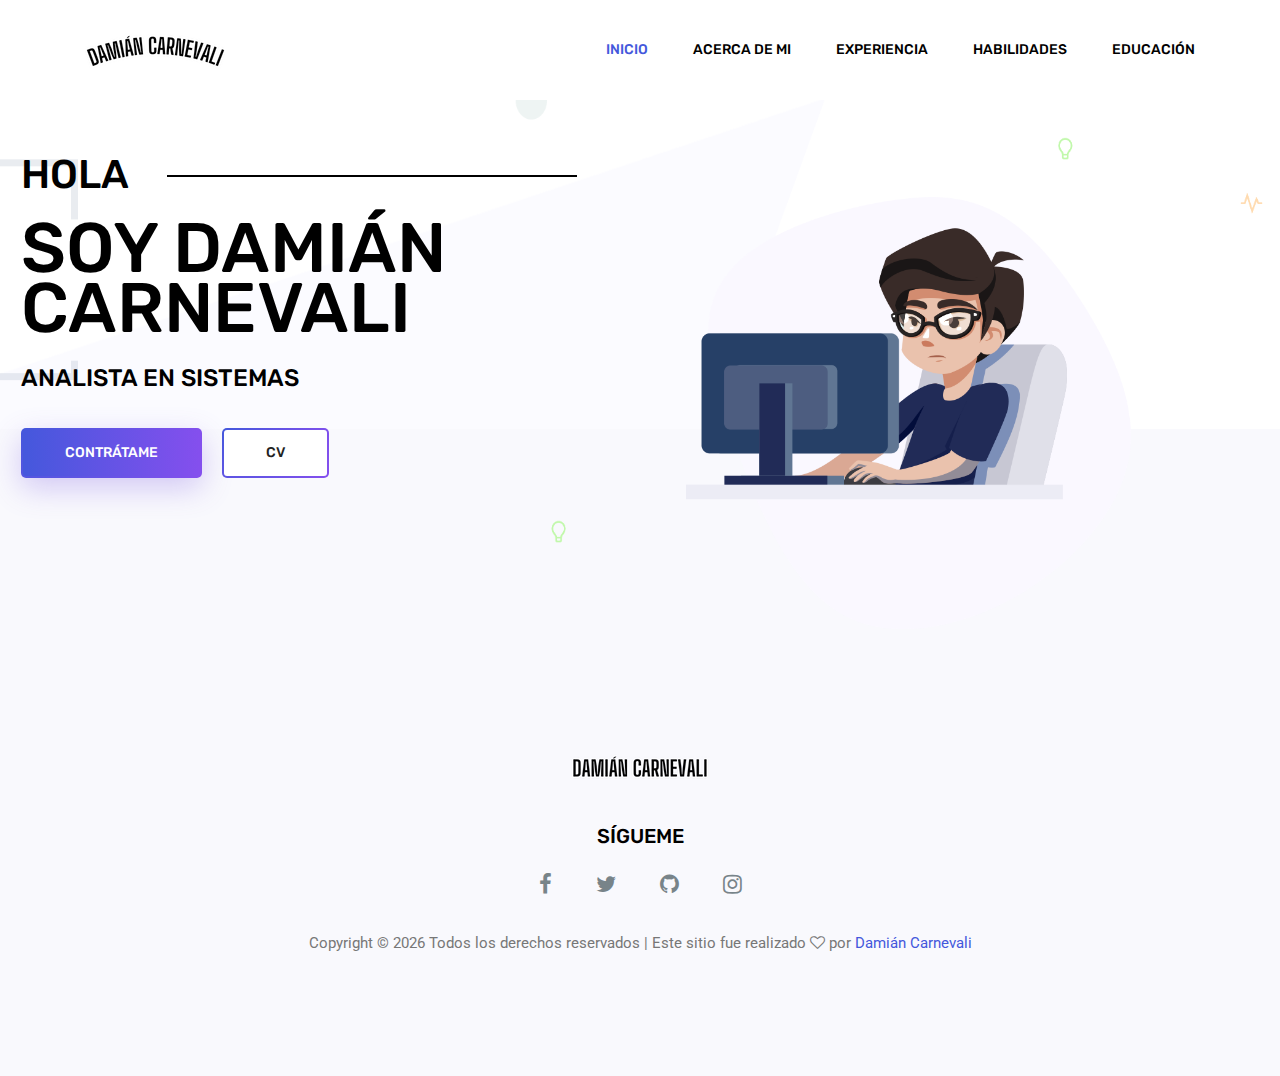
==== index.html @ cc62e392 "cambio cv" ====
<!DOCTYPE html>
<html lang="es-AR">

<head>
    <meta charset="UTF-8">
    <meta http-equiv="X-UA-Compatible" content="IE=edge">
    <meta name="viewport" content="width=device-width, initial-scale=1.0, shrink-to-fit=no">
    <link rel="icon" href="./img/favicon.ico" type="image/ico">
    <title>Portafolio</title>
    <!-- SEO-->
    <meta name="description"
        content="Portafolio - CV creado para la capacitación de Argentina Programa 4.0 en la plataforma de TICMAS bajo el curso 'Primeros pasos del desarrollo frontend'">
    <meta name="robots" content="index, follow">
    <meta name="keywords" content="Portafolio, TICMAS, Argentina Programa 4.0, CV">
    <meta name="copyright" content="Damián Carnevali">
    <meta name="language" content="ES">
    <meta name="author" content="Damián Carnevali, damiancarnevali@hotmail.com">

    <!--Redes Sociales-->
    <meta property="og:type" content="website">
    <meta property="og:title" content="Portafolio">
    <meta property="og:description"
        content="Portafolio - CV creado para la capacitación de Argentina Programa 4.0 en la plataforma de TICMAS bajo el curso 'Primeros pasos del desarrollo frontend'">
    <meta property="og:image" content="./img/favicon.ico">
    <meta property="og:url" content="permalink">

    <!--Reseteo de estilos-->
    <link type="text/css" rel="stylesheet" href="./css/normalize.min.css">
    <!-- Bootstrap CSS-->
    <link type="text/css" rel="stylesheet" href="./css/bootstrap.css">
    <!-- FontAwesome CSS-->
    <link type="text/css" rel="stylesheet" href="./css/font-awesome.min.css">
    <!-- CSS dedicado-->
    <link type="text/css" rel="stylesheet" href="./css/style.css">
</head>

<body>
    <!-- Header-->
    <header class="header">
        <div class="menu_principal">
            <nav class="navbar navbar-expand-lg navbar-light">
                <div class="container">
                    <a class="navbar-brand logo" href="./index.html"><img class="logo-principal" src="./img/logo.png"
                            alt="Logo"></a>
                    <button class="navbar-toggler" type="button" data-toggle="collapse" data-target="#navbarContenido"
                        aria-controls="navbarContenido" aria-expanded="false" aria-label="Menú de navegación">
                        <span class="icon-bar"></span>
                        <span class="icon-bar"></span>
                        <span class="icon-bar"></span>
                    </button>
                    <div class="collapse navbar-collapse offset" id="navbarContenido">
                        <ul class="nav navbar-nav menu_nav justify-content-end">
                            <li class="nav-item active"><a class="nav-link" href="./index.html">Inicio</a></li>
                            <li class="nav-item"><a class="nav-link" href="./presentacion.html">Acerca de mi</a></li>
                            <li class="nav-item"><a class="nav-link" href="./experiencia.html">Experiencia</a></li>
                            <li class="nav-item"><a class="nav-link" href="./habilidades.html">Habilidades</a></li>
                            <li class="nav-item"><a class="nav-link" href="./educacion.html">Educación</a></li>
                        </ul>
                    </div>
                </div>
            </nav>
        </div>
    </header>
    <!-- Fin Header-->

    <!-- Introducción-->
    <section class="introduccion">
        <div class="introduccion-interior">
            <div class="container">
                <div class="row">
                    <div class="col-lg-7">
                        <div class="introduccion-contenido">
                            <h3 class="text-uppercase">Hola</h3>
                            <h1 class="text-uppercase">Soy Damián Carnevali</h1>
                            <h5 class="text-uppercase">Analista en Sistemas</h5>
                            <div class="d-flex align-items-center">
                                <a class="primary_btn" href="./contacto.html"><span>Contrátame</span></a>
                                <a class="primary_btn tr-bg" href="./cv.pdf" download><span>CV</span></a>
                            </div>
                        </div>
                    </div>
                    <div class="col-lg-5">
                        <div class="banner_img">
                            <img src="./img/banner/banner.png" alt="Banner de introduccion">
                        </div>
                    </div>
                </div>
            </div>
        </div>
    </section>
    <!--Fin Introducción-->

    <!--Footer-->
    <footer class="footer">
        <div class="container">
            <div class="row justify-content-center">
                <div class="col-lg-12">
                    <div class="footer_top flex-column">
                        <div class="footer_logo">
                            <a href="./index.html">
                                <img src="./img/logo-footer.png" alt="Logo">
                            </a>
                            <h4>Sígueme</h4>
                        </div>
                        <div class="footer_social">
                            <a href="https://www.facebook.com/nemevaldezz"><i class="fa fa-facebook"></i></a>
                            <a href="https://twitter.com/DamianCarnevali"><i class="fa fa-twitter"></i></a>
                            <a href="https://github.com/DamianCarnevali"><i class="fa fa-github"></i></a>
                            <a href="https://www.instagram.com/nemevaldez/"><i class="fa fa-instagram"></i></a>
                        </div>
                    </div>
                </div>
            </div>
            <div class="row footer_abajo justify-content-center">
                <p class="col-lg-8 col-sm-12 footer-text">
                    Copyright &copy;
                    <script>document.write(new Date().getFullYear());</script> Todos los derechos reservados | Este
                    sitio
                    fue realizado <i class="fa fa-heart-o" aria-hidden="true"></i> por <a
                        href="https://damiancarnevali.github.io/DamianCarnevaliCV_TICMAS/" target="_blank">Damián
                        Carnevali</a>
                </p>
            </div>
        </div>
    </footer>
    <!--Fin Footer-->
    <script src="./js/jquery-3.2.1.min.js"></script>
    <script src="./js/popper.js"></script>
    <script src="./js/bootstrap.min.js"></script>
    <script src="./js/portafolio.js"></script>
</body>

</html>
---- css/style.css ----
@import url("https://fonts.googleapis.com/css?family=Roboto:400,500|Rubik:500,700");
body {
  line-height: 26px;
  font-size: 15px;
  font-family: "Roboto", sans-serif;
  font-weight: 400;
  color: #777777;
  background: url(../img/body-bg.png) no-repeat center;
}

h1,
h2,
h3,
h4,
h5,
h6 {
  font-family: "Rubik", sans-serif;
  font-weight: 500;
  color: #000000;
}

a {
  text-decoration: none;
  transition: all 0.3s ease-in-out;
}

a:hover,
a:focus {
  text-decoration: none;
  outline: none;
}

.primary_btn {
  display: inline-block;
  color: #fff;
  letter-spacing: 0px;
  font-family: "Rubik", sans-serif;
  font-weight: 500;
  font-size: 14px;
  line-height: 46px;
  outline: none !important;
  text-align: center;
  cursor: pointer;
  text-transform: uppercase;
  border-radius: 5px;
  background-origin: border-box;
  background-clip: content-box, border-box;
  background-image: linear-gradient(to right, #4458dc 0%, #854fee 100%), radial-gradient(circle at top left, #4458dc, #854fee);
  border: double 2px transparent;
  box-shadow: 0px 10px 30px rgba(118, 85, 225, 0.3);
}
.primary_btn span {
  padding: 0 42px;
}
.primary_btn.tr-bg {
  background-image: linear-gradient(#ffffff, #ffffff), radial-gradient(circle at top left, #4458dc, #854fee);
  border: 2px solid transparent;
  color: #222222;
  box-shadow: none;
}
.primary_btn.tr-bg:hover {
  background-image: linear-gradient(to right, #4458dc 0%, #854fee 100%), radial-gradient(circle at top left, #4458dc, #854fee);
  border: double 2px transparent;
  color: #ffffff;
  box-shadow: 0px 10px 30px rgba(118, 85, 225, 0.3);
}
.primary_btn:hover {
  background-image: linear-gradient(#ffffff, #ffffff), radial-gradient(circle at top left, #4458dc, #854fee);
  border: 2px solid #854fee;
  color: #222222;
  box-shadow: none;
  background-clip: border-box;
}

.header {
  position: absolute;
  width: 100%;
  z-index: 9999;
  background: #ffffff;
}
.header .menu_nav {
  width: 100%;
}
.header .navbar {
  background: transparent;
  padding: 0px;
  border: 0px;
  border-radius: 0px;
  width: 100%;
}
.header .navbar .nav .nav-item {
  margin-right: 45px;
}
.header .navbar .nav .nav-item .nav-link {
  font: 500 14px/100px "Rubik", sans-serif;
  text-transform: uppercase;
  color: #000000;
  padding: 0px;
  display: inline-block;
}
.header .navbar .nav .nav-item .nav-link:after {
  display: none;
}
.header .navbar .nav .nav-item:hover .nav-link, .header .navbar .nav .nav-item.active .nav-link {
  color: #4458dc;
}
.header .navbar .nav .nav-item:last-child {
  margin-right: 0px;
}
.header.navbar_fixed .menu_principal {
  position: fixed;
  width: 100%;
  top: -70px;
  left: 0;
  right: 0;
  background: #ffffff;
  transform: translateY(70px);
  transition: transform 500ms ease, background 500ms ease;
  -webkit-transition: transform 500ms ease, background 500ms ease;
  box-shadow: 0px 3px 16px 0px rgba(0, 0, 0, 0.1);
}
.header.navbar_fixed .menu_principal .navbar .nav .nav-item .nav-link {
  line-height: 70px;
}
@media (min-width: 992px) {
  .header.white_menu .navbar .navbar-brand img {
    display: none;
  }
  .header.white_menu .navbar .navbar-brand img + img {
    display: inline-block;
  }
}
@media (max-width: 991px) {
  .header.white_menu .navbar .navbar-brand img {
    display: inline-block;
  }
  .header.white_menu .navbar .navbar-brand img + img {
    display: none;
  }
}
.header.white_menu .navbar .nav .nav-item .nav-link {
  color: #fff;
}
.header.white_menu.navbar_fixed .menu_principal .navbar .navbar-brand img {
  display: inline-block;
}
.header.white_menu.navbar_fixed .menu_principal .navbar .navbar-brand img + img {
  display: none;
}
.header.white_menu.navbar_fixed .menu_principal .navbar .nav .nav-item .nav-link {
  line-height: 70px;
  color: #000000;
}

@media (max-width: 1619px) {
  .header .navbar .search {
    margin-left: 40px;
  }
}
@media (max-width: 1199px) {
  .header .navbar .nav .nav-item {
    margin-right: 28px;
  }
  .header .navbar .primary_btn {
    margin-left: 40px;
  }
}
@media (max-width: 991px) {
  .navbar-toggler {
    border: none;
    border-radius: 0px;
    padding: 0px;
    cursor: pointer;
    margin-top: 27px;
    margin-bottom: 23px;
  }
  .header .navbar {
    background: #000;
  }
  .navbar-toggler[aria-expanded=false] span:nth-child(2) {
    opacity: 1;
  }
  .navbar-toggler[aria-expanded=true] span:nth-child(2) {
    opacity: 0;
  }
  .navbar-toggler[aria-expanded=true] span:first-child {
    transform: rotate(-45deg);
    position: relative;
    top: 7.5px;
  }
  .navbar-toggler[aria-expanded=true] span:last-child {
    transform: rotate(45deg);
    bottom: 6px;
    position: relative;
  }
  .navbar-toggler span {
    display: block;
    width: 25px;
    height: 3px;
    background: #fff;
    margin: auto;
    margin-bottom: 4px;
    transition: all 400ms linear;
    cursor: pointer;
  }
  .navbar .container {
    padding-left: 15px;
    padding-right: 15px;
  }
  .nav {
    padding: 0px 0px;
  }
  .header + section,
.header + row,
.header + div {
    margin-top: 117px;
  }
  .header_top .nav {
    padding: 0px;
  }
  .header .navbar .nav .nav-item .nav-link {
    line-height: 40px;
    margin-right: 0px;
    display: block;
    border-bottom: 1px solid rgba(237, 237, 237, 0.2);
    border-radius: 0px;
    color: #fff;
  }
  .header .navbar .search {
    margin-left: 0px;
  }
  .header .navbar-collapse {
    max-height: 340px;
    overflow-y: scroll;
  }
  .header .navbar .nav .nav-item {
    margin-right: 0px;
  }
  .header + section,
.header + row,
.header + div {
    margin-top: 0px;
  }
  .header.navbar_fixed .menu_principal .navbar .nav .nav-item .nav-link {
    line-height: 40px;
    color: #fff;
  }
  .header.white_menu.navbar_fixed .menu_principal .navbar .nav .nav-item .nav-link {
    line-height: 40px;
    color: #fff;
  }
  .header.white_menu .navbar .nav .nav-item .nav-link {
    color: #222;
  }
  .header .navbar .primary_btn {
    display: none;
  }
}
@media (max-width: 575px) {
  .header + section,
.header + row,
.header + div {
    margin-top: 0px;
  }
}
@media (max-width: 480px) {
  .header .navbar-collapse {
    max-height: 250px;
  }
}
.introduccion {
  z-index: 1;
  background: url(../img/banner/fondo-banner.png) no-repeat top center;
  background-position: center;
  background-size: cover;
}
.introduccion .introduccion-interior {
  width: 90%;
}
.introduccion .introduccion-interior .banner_img {
  padding-top: 197px;
}
@media (max-width: 1480px) {
  .introduccion .introduccion-interior .banner_img img {
    max-width: 100%;
    height: auto;
  }
}
@media (max-width: 991px) {
  .introduccion .introduccion-interior .banner_img {
    display: none;
  }
}
.introduccion .introduccion-interior .col-lg-7 {
  vertical-align: middle;
  align-self: center;
}
.introduccion .introduccion-interior .introduccion-contenido {
  text-align: left;
}
@media (max-width: 991px) {
  .introduccion .introduccion-interior .introduccion-contenido {
    margin-top: 150px;
  }
}
.introduccion .introduccion-interior .introduccion-contenido h3 {
  font-size: 40px;
  margin-bottom: 20px;
  position: relative;
}
.introduccion .introduccion-interior .introduccion-contenido h3:after {
  content: "";
  width: 410px;
  height: 2px;
  position: absolute;
  top: 50%;
  left: 23%;
  background: #000000;
}
@media (max-width: 575px) {
  .introduccion .introduccion-interior .introduccion-contenido h3:after {
    display: none;
  }
}
.introduccion .introduccion-interior .introduccion-contenido h1 {
  margin-top: 20px;
  font-size: 70px;
  line-height: 60px;
  margin-bottom: 25px;
}
@media (max-width: 1024px) {
  .introduccion .introduccion-interior .introduccion-contenido h1 {
    font-size: 60px;
  }
}
@media (max-width: 767px) {
  .introduccion .introduccion-interior .introduccion-contenido h1 {
    font-size: 50px;
  }
}
.introduccion .introduccion-interior .introduccion-contenido h5 {
  font-size: 24px;
  margin-bottom: 35px;
}
.introduccion .introduccion-interior .introduccion-contenido .primary_btn {
  margin-right: 20px;
}

.footer {
  padding: 120px 0;
  position: relative;
}
.footer:before {
  content: "";
  position: absolute;
  top: -200px;
  left: 0px;
  right: 0px;
  bottom: 0px;
  background: #f9f9fd;
  z-index: -1;
}
@media (max-width: 1024px) {
  .footer {
    padding: 60px 0;
  }
}
.footer .footer_logo {
  text-align: center;
}
.footer .footer_logo h4 {
  font-size: 20px;
  color: #000000;
  margin-top: 35px;
  text-transform: uppercase;
}
.footer .footer_social {
  text-align: center;
  margin: 25px 0px 30px;
}
.footer .footer_social a {
  padding: 0 20px;
}
.footer .footer_social a i {
  color: #788489;
  font-size: 22px;
  transition: all 0.4s ease 0s;
}
@media (max-width: 576px) {
  .footer .footer_social a i {
    font-size: 25px;
  }
}
.footer .footer_social a i:hover {
  color: #854fee;
}
.footer .footer_abajo {
  text-align: center;
}
.footer .footer_abajo p {
  margin-bottom: 0;
}
.footer .footer_abajo a {
  color: #4458dc;
}

@media (max-width: 991px) {
  .footer {
    padding-top: 80px !important;
    padding-bottom: 80px !important;
    background-image: none !important;
    background-color: #fcf8ff;
  }
}
@media (max-width: 767px) {
  .footer_abajo {
    text-align: center;
  }
  .footer_abajo .footer_social {
    text-align: center;
    margin-top: 15px;
  }
}
@media (max-width: 575px) {
  .footer {
    padding: 70px 0px;
  }
}/*# sourceMappingURL=style.css.map */
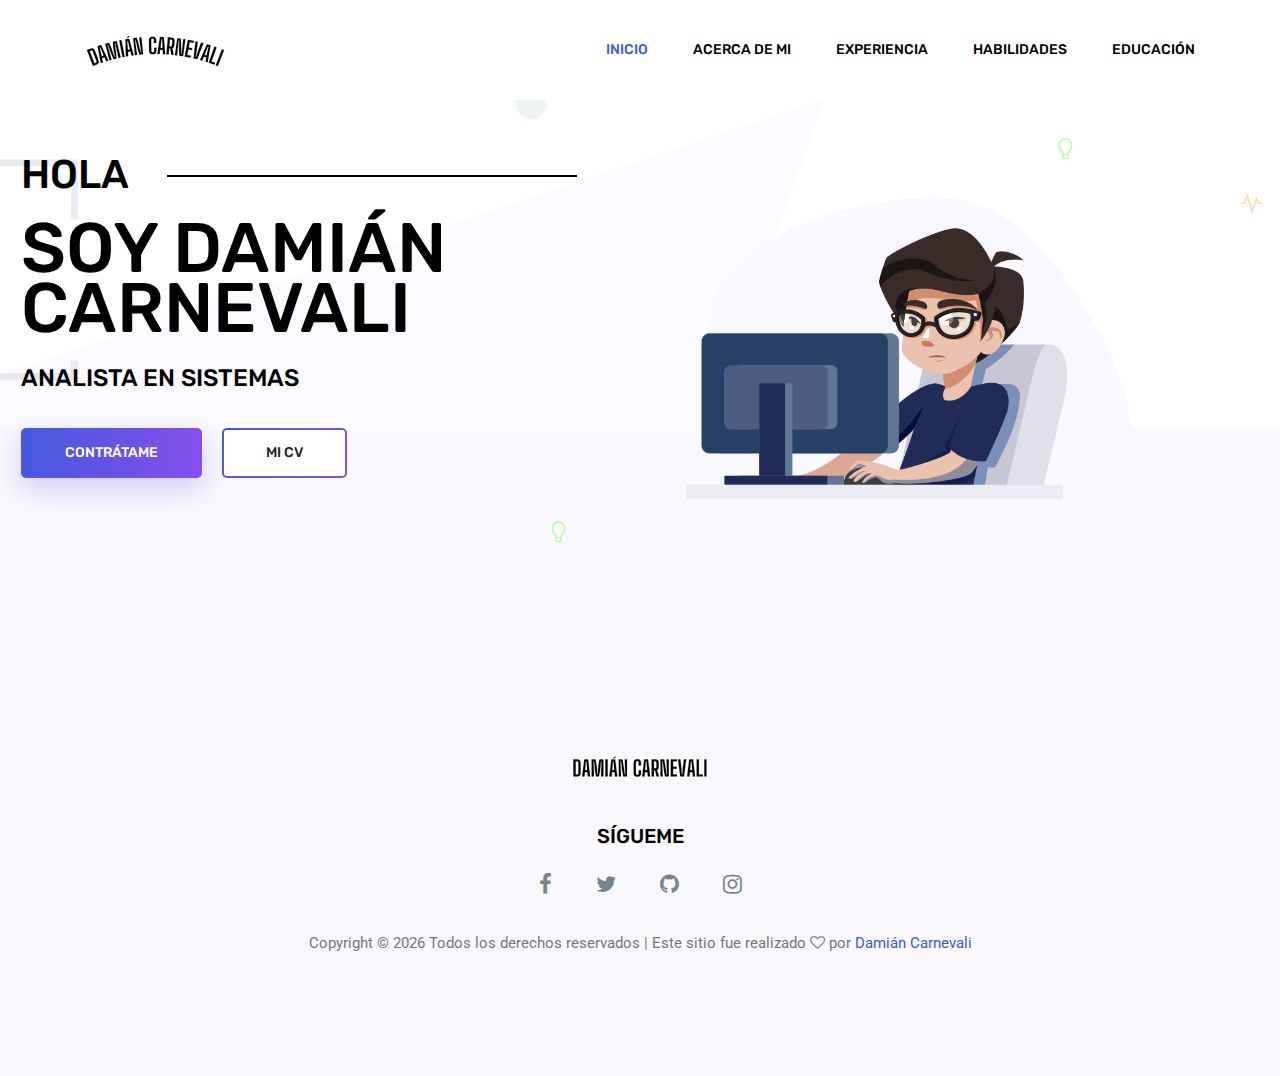
==== commit d3444cbf: "mi cv" ====
--- a/index.html
+++ b/index.html
@@ -75,7 +75,7 @@
                             <h5 class="text-uppercase">Analista en Sistemas</h5>
                             <div class="d-flex align-items-center">
                                 <a class="primary_btn" href="./contacto.html"><span>Contrátame</span></a>
-                                <a class="primary_btn tr-bg" href="./cv.pdf" download><span>CV</span></a>
+                                <a class="primary_btn tr-bg" href="./cv.pdf" download><span>Mi CV</span></a>
                             </div>
                         </div>
                     </div>
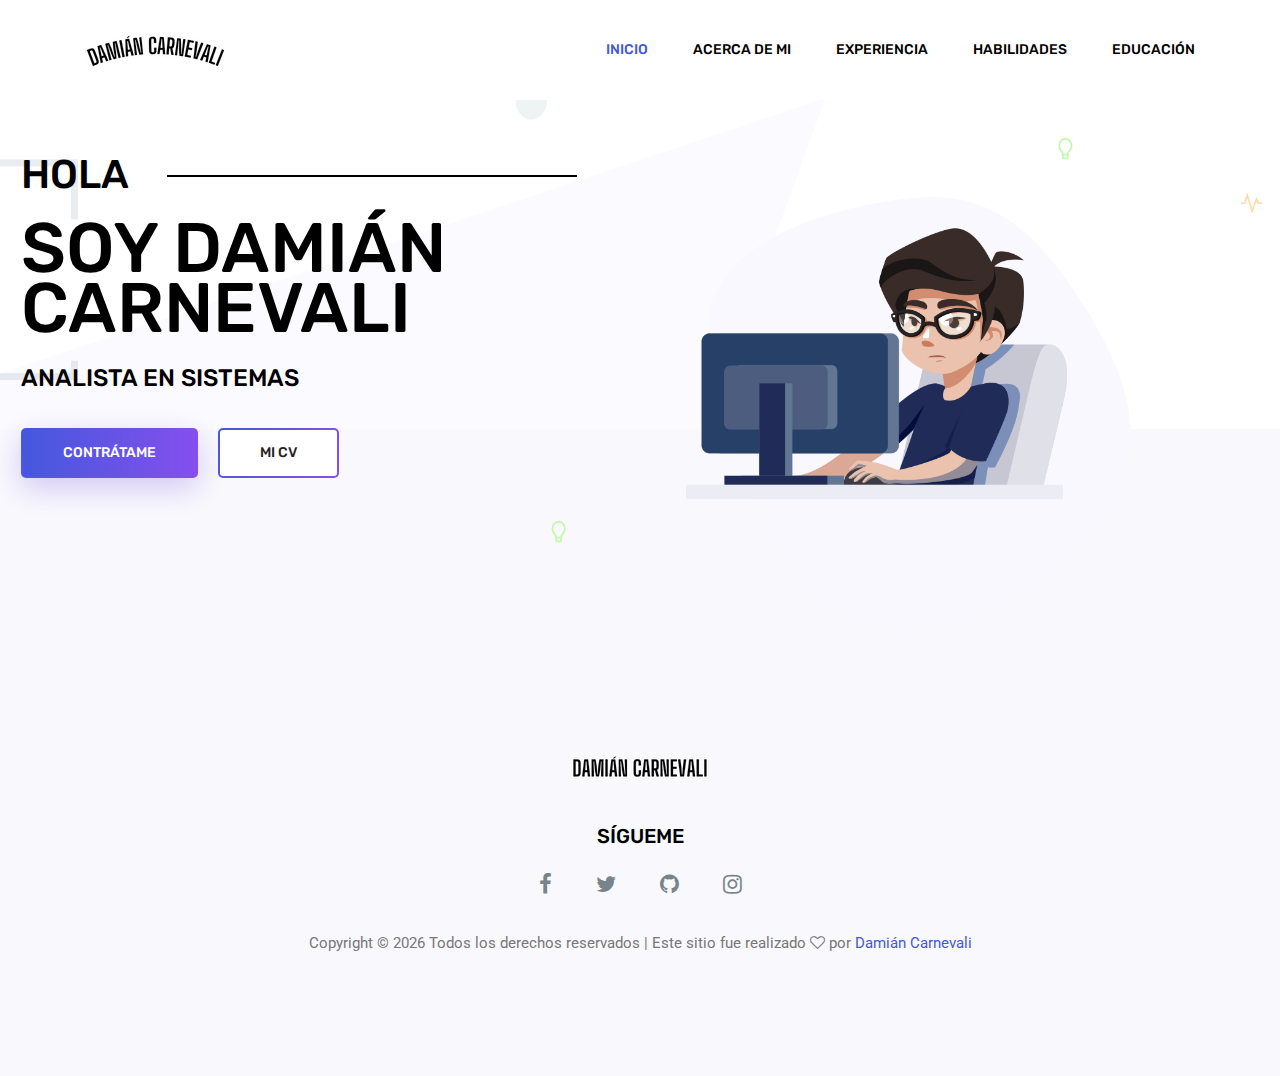
==== commit a70d8bb9: "formulario de contacto funcional" ====
--- a/index.html
+++ b/index.html
@@ -38,7 +38,7 @@
     <!-- Header-->
     <header class="header">
         <div class="menu_principal">
-            <nav class="navbar navbar-expand-lg navbar-light">
+            <nav class="navbar navbar-expand-lg fixed-top navbar-light">
                 <div class="container">
                     <a class="navbar-brand logo" href="./index.html"><img class="logo-principal" src="./img/logo.png"
                             alt="Logo"></a>
--- a/css/style.css
+++ b/css/style.css
@@ -50,7 +50,7 @@
   box-shadow: 0px 10px 30px rgba(118, 85, 225, 0.3);
 }
 .primary_btn span {
-  padding: 0 42px;
+  padding: 0 40px;
 }
 .primary_btn.tr-bg {
   background-image: linear-gradient(#ffffff, #ffffff), radial-gradient(circle at top left, #4458dc, #854fee);
@@ -72,17 +72,26 @@
   background-clip: border-box;
 }
 
+.gradient-color, .informacion_contacto .info_item i {
+  background: linear-gradient(90deg, #4458dc 0%, #854fee 100%);
+  background-clip: text;
+  background-color: transparent;
+  color: white;
+  -webkit-background-clip: text;
+  -webkit-text-fill-color: transparent;
+}
+
 .header {
   position: absolute;
   width: 100%;
   z-index: 9999;
-  background: #ffffff;
+  background: transparent;
 }
 .header .menu_nav {
   width: 100%;
 }
 .header .navbar {
-  background: transparent;
+  background: #ffffff;
   padding: 0px;
   border: 0px;
   border-radius: 0px;
@@ -425,4 +434,154 @@
   .footer {
     padding: 70px 0px;
   }
+}
+.introduccion-paginas {
+  position: relative;
+  z-index: 1;
+  min-height: 485px;
+}
+@media (max-width: 1199px) {
+  .introduccion-paginas {
+    min-height: 350px;
+  }
+}
+.introduccion-paginas .interno-introduccion-paginas {
+  position: relative;
+  overflow: hidden;
+  width: 100%;
+  min-height: 485px;
+  background: url(../img/banner/accesorio-banner.png) no-repeat right bottom;
+  background-size: 90% 85%;
+  width: 98%;
+  z-index: 1;
+}
+@media (max-width: 1199px) {
+  .introduccion-paginas .interno-introduccion-paginas {
+    min-height: 350px;
+  }
+}
+@media (max-width: 991px) {
+  .introduccion-paginas .interno-introduccion-paginas {
+    background: #854fee;
+    width: 100%;
+  }
+}
+.introduccion-paginas .interno-introduccion-paginas .contenido-introduccion-paginas {
+  margin-left: 50px;
+  margin-top: 100px;
+}
+@media (max-width: 991px) {
+  .introduccion-paginas .interno-introduccion-paginas .contenido-introduccion-paginas {
+    margin-left: 0px;
+    margin-top: 50px;
+  }
+}
+.introduccion-paginas .interno-introduccion-paginas .contenido-introduccion-paginas h2 {
+  color: #fff;
+  font-size: 50px;
+  font-family: "Rubik", sans-serif;
+  margin-bottom: 10px;
+  text-transform: uppercase;
+  font-weight: 700;
+}
+@media (max-width: 991px) {
+  .introduccion-paginas .interno-introduccion-paginas .contenido-introduccion-paginas h2 {
+    font-size: 30px;
+  }
+}
+.introduccion-paginas .interno-introduccion-paginas .contenido-introduccion-paginas .paginas_link a {
+  font-size: 14px;
+  color: #fff;
+  font-family: "Roboto", sans-serif;
+  margin-right: 20px;
+  position: relative;
+}
+.introduccion-paginas .interno-introduccion-paginas .contenido-introduccion-paginas .paginas_link a:before {
+  content: "-";
+  position: absolute;
+  right: -14px;
+  top: 50%;
+  transform: translateY(-50%);
+}
+.introduccion-paginas .interno-introduccion-paginas .contenido-introduccion-paginas .paginas_link a:last-child {
+  margin-right: 0px;
+}
+.introduccion-paginas .interno-introduccion-paginas .contenido-introduccion-paginas .paginas_link a:last-child:before {
+  display: none;
+}
+
+.section_gap {
+  padding: 200px 0;
+}
+@media (max-width: 1199px) {
+  .section_gap {
+    padding: 80px 0;
+  }
+}
+
+.informacion_contacto .info_item {
+  position: relative;
+  padding-left: 45px;
+}
+.informacion_contacto .info_item i {
+  position: absolute;
+  left: 0;
+  top: 0;
+  font-size: 20px;
+  line-height: 24px;
+  font-weight: 600;
+}
+.informacion_contacto .info_item h6 {
+  font-size: 16px;
+  line-height: 24px;
+  color: "Roboto", sans-serif;
+  font-weight: bold;
+  margin-bottom: 0px;
+  color: #000000;
+}
+.informacion_contacto .info_item h6 a {
+  color: #000000;
+}
+.informacion_contacto .info_item p {
+  font-size: 14px;
+  line-height: 24px;
+  padding: 2px 0px;
+}
+
+.formulario_contacto .grupos-formulario {
+  margin-bottom: 10px;
+}
+.formulario_contacto .grupos-formulario .controles_formulario {
+  font-size: 13px;
+  line-height: 26px;
+  color: #999;
+  border: 1px solid #eeeeee;
+  font-family: "Roboto", sans-serif;
+  border-radius: 5px;
+  padding-left: 20px;
+}
+.formulario_contacto .grupos-formulario .controles_formulario:focus {
+  box-shadow: none;
+  outline: none;
+}
+.formulario_contacto .grupos-formulario .controles_formulario.placeholder {
+  color: #999;
+}
+.formulario_contacto .grupos-formulario .controles_formulario:-moz-placeholder {
+  color: #999;
+}
+.formulario_contacto .grupos-formulario .controles_formulario::-moz-placeholder {
+  color: #999;
+}
+.formulario_contacto .grupos-formulario .controles_formulario::-webkit-input-placeholder {
+  color: #999;
+}
+.formulario_contacto .grupos-formulario textarea {
+  resize: none;
+}
+.formulario_contacto .grupos-formulario textarea.controles_formulario {
+  height: 134px;
+}
+.formulario_contacto .primary_btn {
+  margin-top: 20px;
 }/*# sourceMappingURL=style.css.map */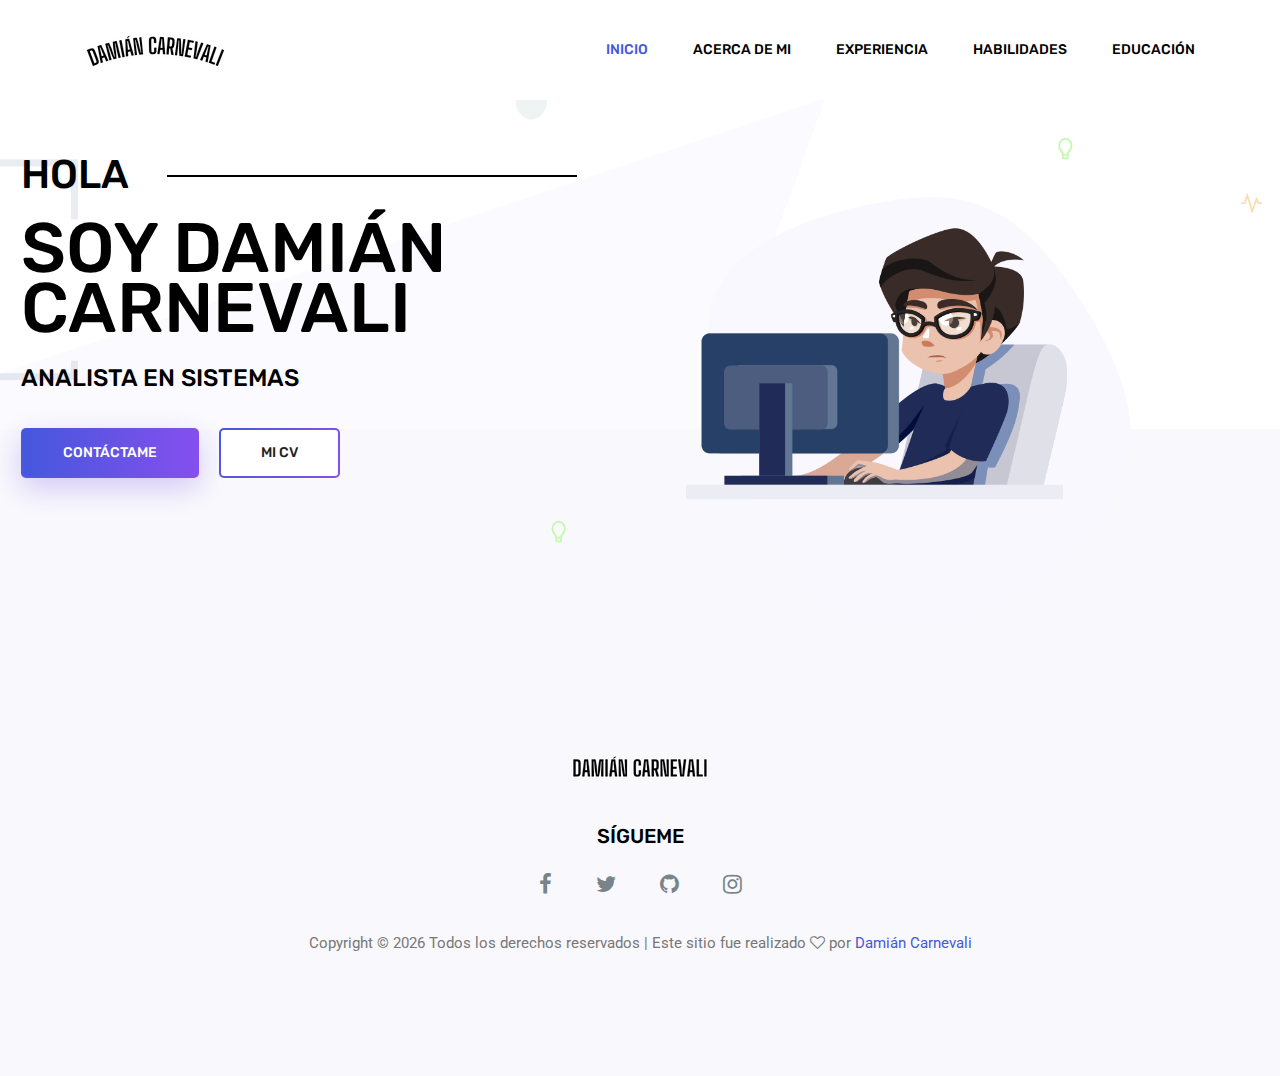
==== commit 256cc0a5: "cambios estructurales actuales" ====
--- a/index.html
+++ b/index.html
@@ -74,8 +74,8 @@
                             <h1 class="text-uppercase">Soy Damián Carnevali</h1>
                             <h5 class="text-uppercase">Analista en Sistemas</h5>
                             <div class="d-flex align-items-center">
-                                <a class="primary_btn" href="./contacto.html"><span>Contrátame</span></a>
-                                <a class="primary_btn tr-bg" href="./cv.pdf" download><span>Mi CV</span></a>
+                                <a class="primary_btn" href="./contacto.html"><span>Contáctame</span></a>
+                                <a class="primary_btn tr-bg" href="./docs/cv.pdf" download><span>Mi CV</span></a>
                             </div>
                         </div>
                     </div>
--- a/css/style.css
+++ b/css/style.css
@@ -81,6 +81,89 @@
   -webkit-text-fill-color: transparent;
 }
 
+.acomodador {
+  padding: 100px 0;
+}
+@media (max-width: 1199px) {
+  .acomodador {
+    padding: 80px 0;
+  }
+}
+
+.acomodador_arriba {
+  padding-top: 50px;
+}
+@media (max-width: 1199px) {
+  .acomodador_arriba {
+    padding-top: 25px;
+  }
+}
+
+.acomodador_abajo {
+  padding-bottom: 50px;
+}
+@media (max-width: 1199px) {
+  .acomodador_abajo {
+    padding-bottom: 80px;
+  }
+}
+
+@media (max-width: 575px) {
+  .acomodador {
+    padding-top: 70px;
+    padding-bottom: 70px;
+  }
+  .titular h2 {
+    font-size: 25px;
+  }
+}
+.titular {
+  text-align: center;
+  margin-bottom: 100px;
+}
+
+@media (max-width: 1199px) {
+  .titular {
+    margin-bottom: 50px;
+  }
+}
+.titular h2 {
+  font-size: 36px;
+  font-weight: 700;
+  margin-bottom: 15px;
+  line-height: 50px;
+  text-transform: uppercase;
+}
+
+@media (max-width: 991px) {
+  .titular h2 br {
+    display: none;
+  }
+}
+@media (max-width: 767px) {
+  .titular h2 {
+    font-size: 30px;
+    line-height: 34px;
+  }
+}
+.titular p {
+  margin-bottom: 0px;
+}
+
+@media (max-width: 991px) {
+  .titular p br {
+    display: none;
+  }
+}
+.titular.white h2 {
+  color: #fff;
+}
+
+.titular.white p {
+  color: #fff;
+  opacity: 0.6;
+}
+
 .header {
   position: absolute;
   width: 100%;
@@ -355,6 +438,66 @@
   margin-right: 20px;
 }
 
+@media (max-width: 1199px) {
+  .introduccion .introduccion-interior {
+    padding: 100px 0px;
+  }
+}
+@media (max-width: 991px) {
+  .introduccion {
+    margin-top: 0;
+  }
+  .banner_img {
+    display: none;
+  }
+}
+@media (max-width: 767px) {
+  .introduccion {
+    min-height: 300px;
+  }
+  .introduccion .introduccion-interior {
+    min-height: 300px;
+    padding-top: 200px;
+    padding-bottom: 50px;
+  }
+  .introduccion .introduccion-interior .introduccion-contenido {
+    margin-top: 0px;
+  }
+  .introduccion .introduccion-interior .introduccion-contenido .tr-bg {
+    display: none;
+  }
+  .introduccion .introduccion-interior .introduccion-contenido h3 {
+    font-size: 30px;
+  }
+  .introduccion .introduccion-interior .introduccion-contenido h3 span {
+    line-height: 45px;
+    padding-bottom: 0px;
+    padding-top: 0px;
+  }
+}
+@media (max-width: 575px) {
+  .introduccion {
+    min-height: 450px;
+  }
+  .introduccion .introduccion-interior {
+    min-height: 450px;
+  }
+  .introduccion .introduccion-interior .introduccion-contenido img {
+    display: none;
+  }
+  .introduccion .introduccion-interior .introduccion-contenido h5 {
+    margin-top: 0px;
+  }
+}
+@media (max-width: 480px) {
+  .introduccion .introduccion-interior .introduccion-contenido {
+    padding: 30px 15px;
+    margin-top: 0px;
+  }
+  .introduccion .introduccion-interior .introduccion-contenido h3 {
+    font-size: 24px;
+  }
+}
 .footer {
   padding: 120px 0;
   position: relative;
@@ -510,15 +653,6 @@
   display: none;
 }
 
-.section_gap {
-  padding: 200px 0;
-}
-@media (max-width: 1199px) {
-  .section_gap {
-    padding: 80px 0;
-  }
-}
-
 .informacion_contacto .info_item {
   position: relative;
   padding-left: 45px;
@@ -584,4 +718,253 @@
 }
 .formulario_contacto .primary_btn {
   margin-top: 20px;
+}
+
+.section_gap {
+  padding: 200px 0;
+}
+@media (max-width: 1199px) {
+  .section_gap {
+    padding: 80px 0;
+  }
+}
+
+.acerca {
+  position: relative;
+}
+.acerca .titular {
+  margin-bottom: 0px;
+}
+.acerca .titular p {
+  margin-bottom: 20px;
+}
+.acerca .primary_btn {
+  margin-top: 20px;
+}
+.acerca .acerca_img {
+  position: relative;
+  right: 250px;
+}
+@media (max-width: 1480px) {
+  .acerca .acerca_img {
+    right: 0;
+  }
+  .acerca .acerca_img img {
+    max-width: 100%;
+    height: auto;
+  }
+}
+@media (max-width: 991px) {
+  .acerca .acerca_img {
+    display: none;
+  }
+}
+
+.servicios {
+  padding-bottom: 170px;
+}
+@media (max-width: 1199px) {
+  .servicios {
+    padding-bottom: 50px;
+  }
+}
+
+.carrousel .owl-carousel .owl-dots {
+  display: block !important;
+  text-align: center;
+}
+.carrousel .owl-carousel .owl-dots .owl-dot {
+  height: 10px;
+  width: 10px;
+  background: #d8d8d8;
+  border-radius: 17px;
+  display: inline-block;
+  margin-right: 10px;
+  transition: all 0.4s ease 0s;
+}
+.carrousel .owl-carousel .owl-dots .owl-dot.active {
+  height: 12px;
+  width: 12px;
+  background: #854fee;
+}
+@media (max-width: 991px) {
+  .carrousel .owl-carousel .owl-dots {
+    display: none !important;
+  }
+}
+.carrousel .owl-carousel .owl-item img {
+  width: auto !important;
+}
+
+.servicio_item {
+  padding: 20px 10px;
+  margin-bottom: 200px;
+  margin-left: 10px;
+  margin: 0px 10px 20px;
+  box-shadow: 0px 15px 30px 0px rgba(221, 221, 221, 0.3);
+  transition: all 0.4s ease 0s;
+}
+@media (max-width: 991px) {
+  .servicio_item {
+    margin-bottom: 0px;
+  }
+}
+@media (max-width: 575px) {
+  .servicio_item {
+    padding: 30px 20px;
+  }
+}
+@media (min-width: 991px) {
+  .servicio_item {
+    height: 200px;
+  }
+}
+.servicio_item img {
+  border-radius: 5px;
+}
+.servicio_item .col-lg-8 {
+  vertical-align: middle;
+  align-self: center;
+}
+@media (max-width: 991px) {
+  .servicio_item .servicio_text {
+    margin-top: 50px;
+  }
+}
+.servicio_item .servicio_text h4 {
+  font-size: 20px;
+  margin-bottom: 15px;
+  text-transform: uppercase;
+}
+.servicio_item .servicio_text p {
+  margin-bottom: 0px;
+}
+.servicio_item:hover {
+  box-shadow: 0px 10px 20px 0px rgba(118, 85, 225, 0.1);
+}
+
+.educacion {
+  padding-bottom: 120px;
+}
+@media (max-width: 991px) {
+  .educacion {
+    padding-bottom: 50px;
+  }
+}
+.educacion .filters ul {
+  padding-left: 0;
+  margin-bottom: 50px;
+}
+@media (max-width: 991px) {
+  .educacion .filters ul {
+    margin-bottom: 20px;
+  }
+}
+.educacion .filters ul li {
+  display: inline-block;
+  margin-right: 50px;
+  font-size: 14px;
+  font-weight: 500;
+  text-transform: uppercase;
+  color: #222222;
+  cursor: pointer;
+  transition: all 0.4s ease 0s;
+}
+.educacion .filters ul li:hover, .educacion .filters ul li.active {
+  color: #854fee;
+}
+@media (max-width: 767px) {
+  .educacion .filters ul li {
+    margin-right: 20px;
+  }
+}
+
+.educacion_box {
+  margin-bottom: 80px;
+}
+@media (max-width: 767px) {
+  .educacion_box {
+    margin-bottom: 35px;
+  }
+}
+.educacion_box .short_info {
+  margin-top: 30px;
+}
+@media (max-width: 767px) {
+  .educacion_box .short_info {
+    margin-top: 20px;
+  }
+}
+.educacion_box .short_info h4 {
+  text-transform: uppercase;
+  font-size: 20px;
+  margin-bottom: 0px;
+}
+.educacion_box .short_info h4 a {
+  color: #000000;
+}
+
+.sector_educacion_imagen {
+  position: relative;
+}
+.sector_educacion_imagen .overlay {
+  transition: all 0.4s ease 0s;
+}
+.sector_educacion_imagen .icon {
+  position: absolute;
+  top: 25%;
+  left: 25%;
+  transform: translate(-50%, -50%);
+  opacity: 0;
+  visibility: hidden;
+  transition: all 0.4s ease 0s;
+}
+.sector_educacion_imagen .icon span {
+  font-size: 100px;
+  display: inline-block;
+  transform: rotate(135deg);
+  color: #ffffff;
+  cursor: pointer;
+}
+.sector_educacion_imagen:hover .overlay {
+  background: rgba(77, 87, 222, 0.5);
+}
+.sector_educacion_imagen:hover .icon {
+  opacity: 1;
+  visibility: visible;
+  top: 50%;
+  left: 50%;
+}
+
+.habilidades {
+  padding-bottom: 170px;
+}
+@media (max-width: 1199px) {
+  .habilidades {
+    padding-bottom: 50px;
+  }
+}
+
+.item_habilidades {
+  padding: 45px 25px;
+  text-align: center;
+  background: #f9f9fd;
+  cursor: pointer;
+  margin-bottom: 30px;
+  transition: all 0.4s ease 0s;
+}
+.item_habilidades img {
+  margin-bottom: 35px;
+}
+.item_habilidades h4 {
+  font-size: 20px;
+  margin-bottom: 20px;
+  text-transform: uppercase;
+}
+.item_habilidades p {
+  margin-bottom: 0px;
+}
+.item_habilidades:hover {
+  box-shadow: 0px 15px 30px rgba(77, 87, 222, 0.3);
+  background: #fff;
 }/*# sourceMappingURL=style.css.map */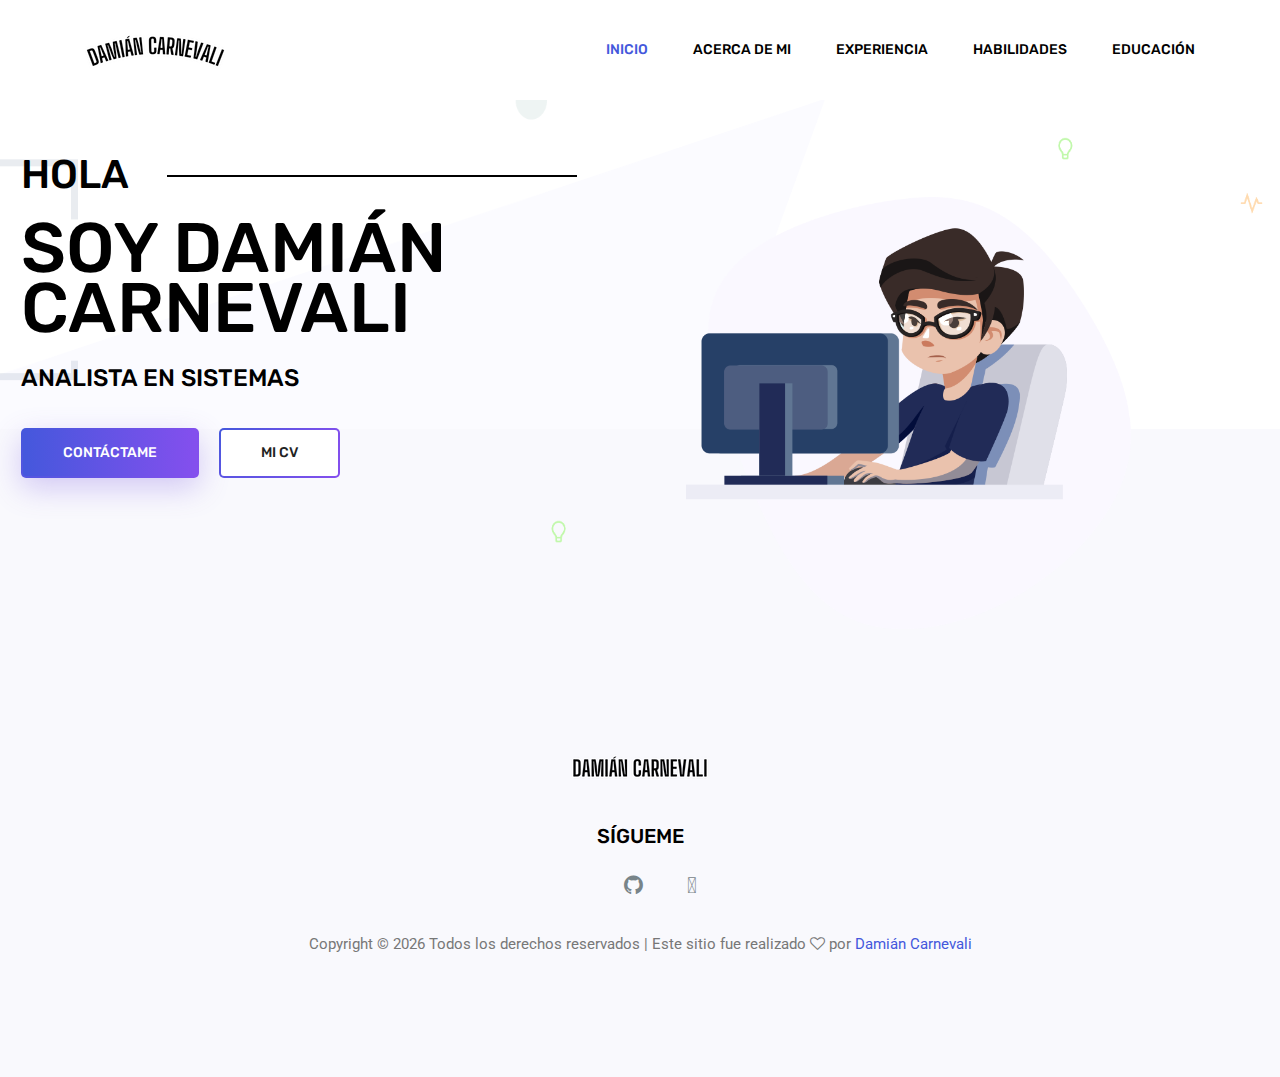
==== commit 1133451d: "redes sociales" ====
--- a/index.html
+++ b/index.html
@@ -103,10 +103,9 @@
                             <h4>Sígueme</h4>
                         </div>
                         <div class="footer_social">
-                            <a href="https://www.facebook.com/nemevaldezz"><i class="fa fa-facebook"></i></a>
-                            <a href="https://twitter.com/DamianCarnevali"><i class="fa fa-twitter"></i></a>
+                            <a href="https://www.linkedin.com/in/damian-carnevali/"><i class="fa-brands fa-linkedin-in"></i></a>
                             <a href="https://github.com/DamianCarnevali"><i class="fa fa-github"></i></a>
-                            <a href="https://www.instagram.com/nemevaldez/"><i class="fa fa-instagram"></i></a>
+                            <a href="https://wa.me/5492216036782"><i class="fa-brands fa-whatsapp"></i></a>
                         </div>
                     </div>
                 </div>
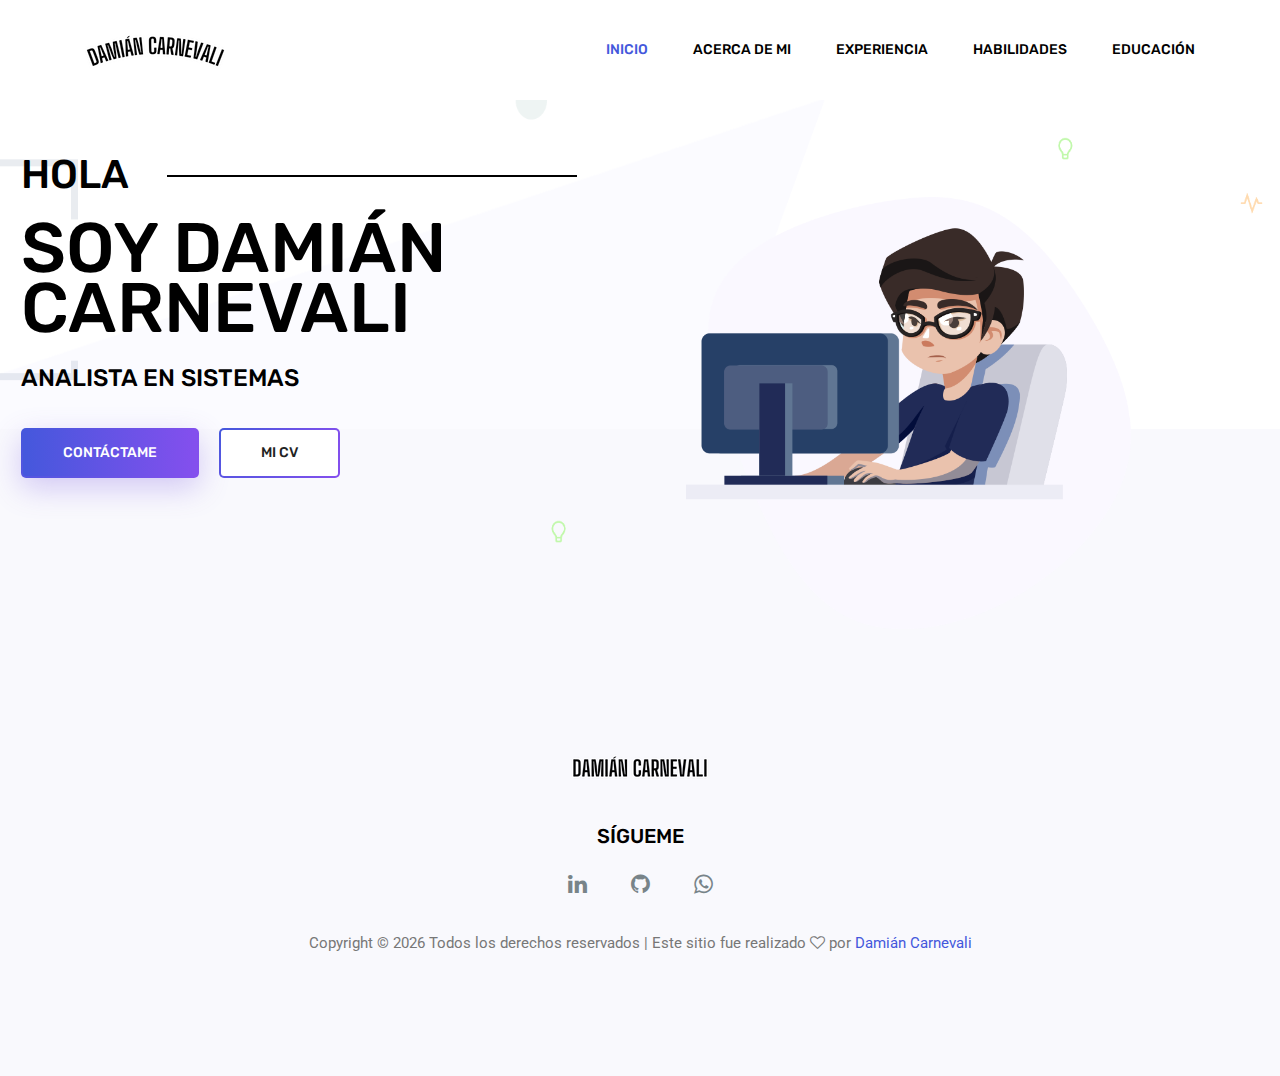
==== commit f8cd1299: "cambio de habilidades" ====
--- a/index.html
+++ b/index.html
@@ -1,132 +1,234 @@
 <!DOCTYPE html>
 <html lang="es-AR">
-
-<head>
-    <meta charset="UTF-8">
-    <meta http-equiv="X-UA-Compatible" content="IE=edge">
-    <meta name="viewport" content="width=device-width, initial-scale=1.0, shrink-to-fit=no">
-    <link rel="icon" href="./img/favicon.ico" type="image/ico">
+  <head>
+    <meta charset="UTF-8" />
+    <meta
+      http-equiv="X-UA-Compatible"
+      content="IE=edge" />
+    <meta
+      name="viewport"
+      content="width=device-width, initial-scale=1.0, shrink-to-fit=no" />
+    <link
+      rel="icon"
+      href="./img/favicon.ico"
+      type="image/ico" />
     <title>Portafolio</title>
     <!-- SEO-->
-    <meta name="description"
-        content="Portafolio - CV creado para la capacitación de Argentina Programa 4.0 en la plataforma de TICMAS bajo el curso 'Primeros pasos del desarrollo frontend'">
-    <meta name="robots" content="index, follow">
-    <meta name="keywords" content="Portafolio, TICMAS, Argentina Programa 4.0, CV">
-    <meta name="copyright" content="Damián Carnevali">
-    <meta name="language" content="ES">
-    <meta name="author" content="Damián Carnevali, damiancarnevali@hotmail.com">
+    <meta
+      name="description"
+      content="Portafolio - CV creado para la capacitación de Argentina Programa 4.0 en la plataforma de TICMAS bajo el curso 'Primeros pasos del desarrollo frontend'" />
+    <meta
+      name="robots"
+      content="index, follow" />
+    <meta
+      name="keywords"
+      content="Portafolio, TICMAS, Argentina Programa 4.0, CV" />
+    <meta
+      name="copyright"
+      content="Damián Carnevali" />
+    <meta
+      name="language"
+      content="ES" />
+    <meta
+      name="author"
+      content="Damián Carnevali, damiancarnevali@hotmail.com" />
 
     <!--Redes Sociales-->
-    <meta property="og:type" content="website">
-    <meta property="og:title" content="Portafolio">
-    <meta property="og:description"
-        content="Portafolio - CV creado para la capacitación de Argentina Programa 4.0 en la plataforma de TICMAS bajo el curso 'Primeros pasos del desarrollo frontend'">
-    <meta property="og:image" content="./img/favicon.ico">
-    <meta property="og:url" content="permalink">
+    <meta
+      property="og:type"
+      content="website" />
+    <meta
+      property="og:title"
+      content="Portafolio" />
+    <meta
+      property="og:description"
+      content="Portafolio - CV creado para la capacitación de Argentina Programa 4.0 en la plataforma de TICMAS bajo el curso 'Primeros pasos del desarrollo frontend'" />
+    <meta
+      property="og:image"
+      content="./img/favicon.ico" />
+    <meta
+      property="og:url"
+      content="permalink" />
 
     <!--Reseteo de estilos-->
-    <link type="text/css" rel="stylesheet" href="./css/normalize.min.css">
+    <link
+      type="text/css"
+      rel="stylesheet"
+      href="./css/normalize.min.css" />
     <!-- Bootstrap CSS-->
-    <link type="text/css" rel="stylesheet" href="./css/bootstrap.css">
+    <link
+      type="text/css"
+      rel="stylesheet"
+      href="./css/bootstrap.css" />
     <!-- FontAwesome CSS-->
-    <link type="text/css" rel="stylesheet" href="./css/font-awesome.min.css">
+    <link
+      type="text/css"
+      rel="stylesheet"
+      href="./css/font-awesome.min.css" />
     <!-- CSS dedicado-->
-    <link type="text/css" rel="stylesheet" href="./css/style.css">
-</head>
-
-<body>
+    <link
+      type="text/css"
+      rel="stylesheet"
+      href="./css/style.css" />
+  </head>
+
+  <body>
     <!-- Header-->
     <header class="header">
-        <div class="menu_principal">
-            <nav class="navbar navbar-expand-lg fixed-top navbar-light">
-                <div class="container">
-                    <a class="navbar-brand logo" href="./index.html"><img class="logo-principal" src="./img/logo.png"
-                            alt="Logo"></a>
-                    <button class="navbar-toggler" type="button" data-toggle="collapse" data-target="#navbarContenido"
-                        aria-controls="navbarContenido" aria-expanded="false" aria-label="Menú de navegación">
-                        <span class="icon-bar"></span>
-                        <span class="icon-bar"></span>
-                        <span class="icon-bar"></span>
-                    </button>
-                    <div class="collapse navbar-collapse offset" id="navbarContenido">
-                        <ul class="nav navbar-nav menu_nav justify-content-end">
-                            <li class="nav-item active"><a class="nav-link" href="./index.html">Inicio</a></li>
-                            <li class="nav-item"><a class="nav-link" href="./presentacion.html">Acerca de mi</a></li>
-                            <li class="nav-item"><a class="nav-link" href="./experiencia.html">Experiencia</a></li>
-                            <li class="nav-item"><a class="nav-link" href="./habilidades.html">Habilidades</a></li>
-                            <li class="nav-item"><a class="nav-link" href="./educacion.html">Educación</a></li>
-                        </ul>
-                    </div>
-                </div>
-            </nav>
-        </div>
+      <div class="menu_principal">
+        <nav class="navbar navbar-expand-lg fixed-top navbar-light">
+          <div class="container">
+            <a
+              class="navbar-brand logo"
+              href="./index.html"
+              ><img
+                class="logo-principal"
+                src="./img/logo.png"
+                alt="Logo"
+            /></a>
+            <button
+              class="navbar-toggler"
+              type="button"
+              data-toggle="collapse"
+              data-target="#navbarContenido"
+              aria-controls="navbarContenido"
+              aria-expanded="false"
+              aria-label="Menú de navegación">
+              <span class="icon-bar"></span>
+              <span class="icon-bar"></span>
+              <span class="icon-bar"></span>
+            </button>
+            <div
+              class="collapse navbar-collapse offset"
+              id="navbarContenido">
+              <ul class="nav navbar-nav menu_nav justify-content-end">
+                <li class="nav-item active">
+                  <a
+                    class="nav-link"
+                    href="./index.html"
+                    >Inicio</a
+                  >
+                </li>
+                <li class="nav-item">
+                  <a
+                    class="nav-link"
+                    href="./presentacion.html"
+                    >Acerca de mi</a
+                  >
+                </li>
+                <li class="nav-item">
+                  <a
+                    class="nav-link"
+                    href="./experiencia.html"
+                    >Experiencia</a
+                  >
+                </li>
+                <li class="nav-item">
+                  <a
+                    class="nav-link"
+                    href="./habilidades.html"
+                    >Habilidades</a
+                  >
+                </li>
+                <li class="nav-item">
+                  <a
+                    class="nav-link"
+                    href="./educacion.html"
+                    >Educación</a
+                  >
+                </li>
+              </ul>
+            </div>
+          </div>
+        </nav>
+      </div>
     </header>
     <!-- Fin Header-->
 
     <!-- Introducción-->
     <section class="introduccion">
-        <div class="introduccion-interior">
-            <div class="container">
-                <div class="row">
-                    <div class="col-lg-7">
-                        <div class="introduccion-contenido">
-                            <h3 class="text-uppercase">Hola</h3>
-                            <h1 class="text-uppercase">Soy Damián Carnevali</h1>
-                            <h5 class="text-uppercase">Analista en Sistemas</h5>
-                            <div class="d-flex align-items-center">
-                                <a class="primary_btn" href="./contacto.html"><span>Contáctame</span></a>
-                                <a class="primary_btn tr-bg" href="./docs/cv.pdf" download><span>Mi CV</span></a>
-                            </div>
-                        </div>
-                    </div>
-                    <div class="col-lg-5">
-                        <div class="banner_img">
-                            <img src="./img/banner/banner.png" alt="Banner de introduccion">
-                        </div>
-                    </div>
+      <div class="introduccion-interior">
+        <div class="container">
+          <div class="row">
+            <div class="col-lg-7">
+              <div class="introduccion-contenido">
+                <h3 class="text-uppercase">Hola</h3>
+                <h1 class="text-uppercase">Soy Damián Carnevali</h1>
+                <h5 class="text-uppercase">Analista en Sistemas</h5>
+                <div class="d-flex align-items-center">
+                  <a
+                    class="primary_btn"
+                    href="./contacto.html"
+                    ><span>Contáctame</span></a
+                  >
+                  <a
+                    class="primary_btn tr-bg"
+                    href="./docs/cv.pdf"
+                    download
+                    ><span>Mi CV</span></a
+                  >
                 </div>
-            </div>
+              </div>
+            </div>
+            <div class="col-lg-5">
+              <div class="banner_img">
+                <img
+                  src="./img/banner/banner.png"
+                  alt="Banner de introduccion" />
+              </div>
+            </div>
+          </div>
         </div>
+      </div>
     </section>
     <!--Fin Introducción-->
 
     <!--Footer-->
     <footer class="footer">
-        <div class="container">
-            <div class="row justify-content-center">
-                <div class="col-lg-12">
-                    <div class="footer_top flex-column">
-                        <div class="footer_logo">
-                            <a href="./index.html">
-                                <img src="./img/logo-footer.png" alt="Logo">
-                            </a>
-                            <h4>Sígueme</h4>
-                        </div>
-                        <div class="footer_social">
-                            <a href="https://www.linkedin.com/in/damian-carnevali/"><i class="fa-brands fa-linkedin-in"></i></a>
-                            <a href="https://github.com/DamianCarnevali"><i class="fa fa-github"></i></a>
-                            <a href="https://wa.me/5492216036782"><i class="fa-brands fa-whatsapp"></i></a>
-                        </div>
-                    </div>
-                </div>
-            </div>
-            <div class="row footer_abajo justify-content-center">
-                <p class="col-lg-8 col-sm-12 footer-text">
-                    Copyright &copy;
-                    <script>document.write(new Date().getFullYear());</script> Todos los derechos reservados | Este
-                    sitio
-                    fue realizado <i class="fa fa-heart-o" aria-hidden="true"></i> por <a
-                        href="https://damiancarnevali.github.io/DamianCarnevaliCV_TICMAS/" target="_blank">Damián
-                        Carnevali</a>
-                </p>
-            </div>
+      <div class="container">
+        <div class="row justify-content-center">
+          <div class="col-lg-12">
+            <div class="footer_top flex-column">
+              <div class="footer_logo">
+                <a href="./index.html">
+                  <img
+                    src="./img/logo-footer.png"
+                    alt="Logo" />
+                </a>
+                <h4>Sígueme</h4>
+              </div>
+              <div class="footer_social">
+                <a href="https://www.linkedin.com/in/damian-carnevali/"><i class="fa fa-linkedin"></i></a>
+                <a href="https://github.com/DamianCarnevali"><i class="fa fa-github"></i></a>
+                <a href="https://wa.me/5492216036782"><i class="fa fa-whatsapp"></i></a>
+              </div>
+            </div>
+          </div>
         </div>
+        <div class="row footer_abajo justify-content-center">
+          <p class="col-lg-8 col-sm-12 footer-text">
+            Copyright &copy;
+            <script>
+              document.write(new Date().getFullYear());
+            </script>
+            Todos los derechos reservados | Este sitio fue realizado
+            <i
+              class="fa fa-heart-o"
+              aria-hidden="true"></i>
+            por
+            <a
+              href="https://damiancarnevali.github.io/DamianCarnevaliCV_TICMAS/"
+              target="_blank"
+              >Damián Carnevali</a
+            >
+          </p>
+        </div>
+      </div>
     </footer>
     <!--Fin Footer-->
     <script src="./js/jquery-3.2.1.min.js"></script>
     <script src="./js/popper.js"></script>
     <script src="./js/bootstrap.min.js"></script>
     <script src="./js/portafolio.js"></script>
-</body>
-
-</html>+  </body>
+</html>
